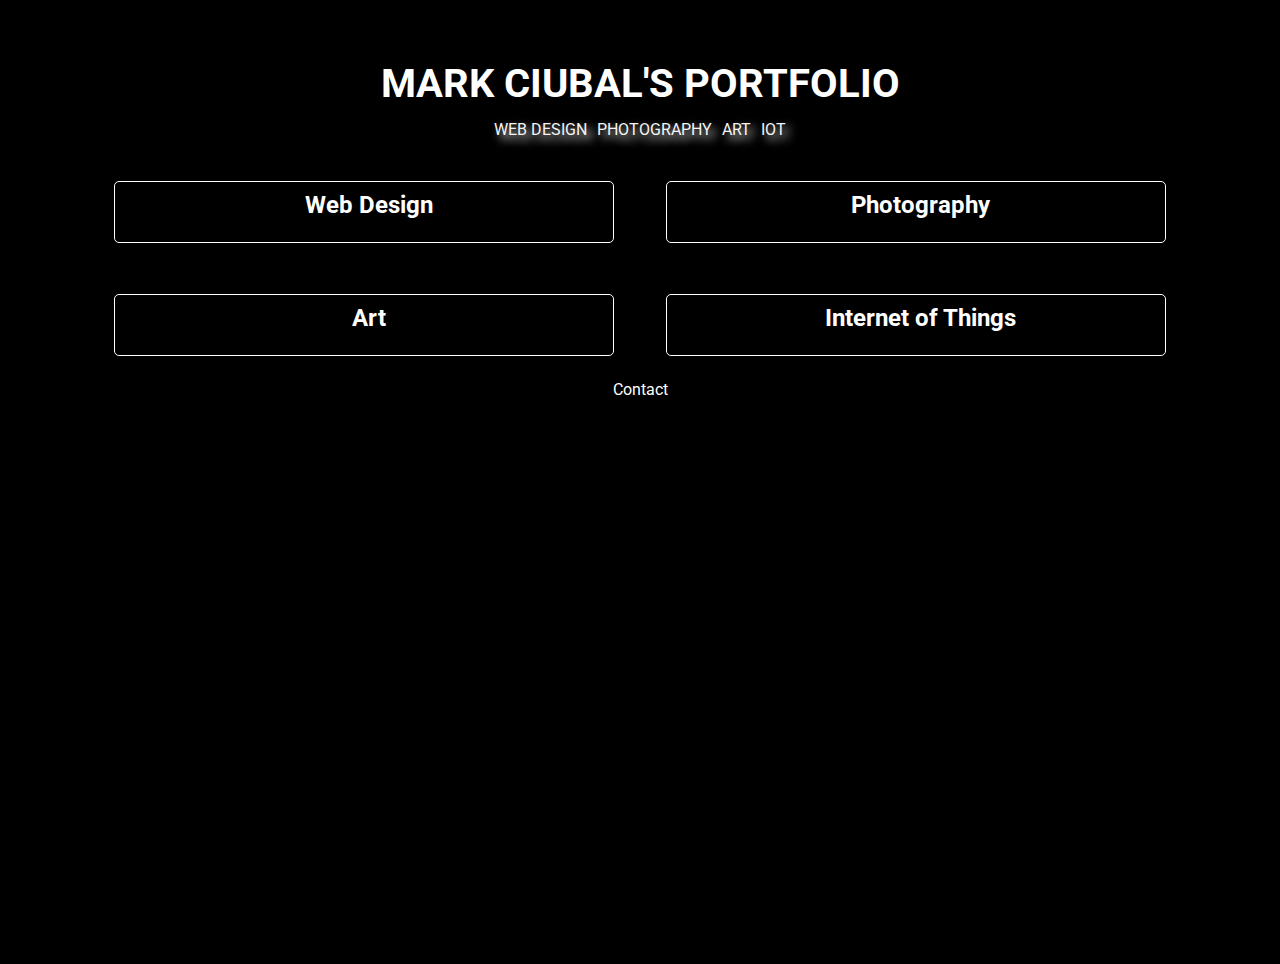
==== index.html @ 9ee51e19 "Wireframe done, will add more features later." ====
<!DOCTYPE html>
<html lang="en">

<head>
    <meta charset="UTF-8">
    <meta http-equiv="X-UA-Compatible" content="IE=edge">
    <meta name="viewport" content="width=device-width, initial-scale=1.0">
    <title>Mark Ciubal's Portfolio</title>
    <link rel="stylesheet" href="assets/reset.css">
    <link rel="stylesheet" href="assets/style.css">
</head>

<body>
    <header>
        <h1>Mark Ciubal's Portfolio</h1>
        <ul>
            <li><a href="#web-design">Web Design</a></li>
            <li><a href="#web-design">Photography</a></li>
            <li><a href="#web-design">Art</a></li>
            <li><a href="#web-design">IoT</a></li>
        </ul>
    </header>
    <main>
        <card id="web-design">
            <h2>Web Design</h2>
            <img id="web-design-image" />

        </card>
        <card id="photography">
            <h2>Photography</h2>
            <img id=photography-image" />
        </card>
        <card id="art">
            <h2>Art</h2>
            <img id=art-image" />
        </card>
        <card id="iot">
            <h2>Internet of Things</h2>
            <img id="iot-image" />
        </card>
    </main>
    <footer>
        <section>
            Contact
        </section>
    </footer>
</body>

</html>
---- assets/style.css ----
@import url('https://fonts.googleapis.com/css2?family=Roboto:wght@100&display=swap');

html {
    background: black;
    color: white;
}

* {
    font-family: 'Roboto', sans-serif;
}

header h1 {
    margin-top: 5%;
    font-size: 2.5em;
    text-align: center;
    text-transform: uppercase;
}

h2 {
    font-size: 1.5em;
}

ul {
    margin: 1%;
    display: flex;
    justify-content: center;
}

li {
    margin: 5px;
    text-transform: uppercase;
}

li a {
    color: #f5f5f5;
    text-shadow: 5px 5px 10px #f5f5f5;
    text-decoration: none;
}

main {
    display: flex;
    flex-wrap: wrap;
    justify-content: center;
}

card {
    margin: 2%;
    border: 1px solid white;
    border-radius: 5px;
    min-width: 500px;
}

card h2 {
    margin: 2%;
    text-align: center;
    position: relative;
    top: 1%;
    left: 1%;
}

footer {
    text-align: center;
}

@media screen and (max-width: 992px) {
    card {
        width: 40%;
    }
}

@media screen and (max-width: 768px) {
    card {
        width: 90%;
    }
}
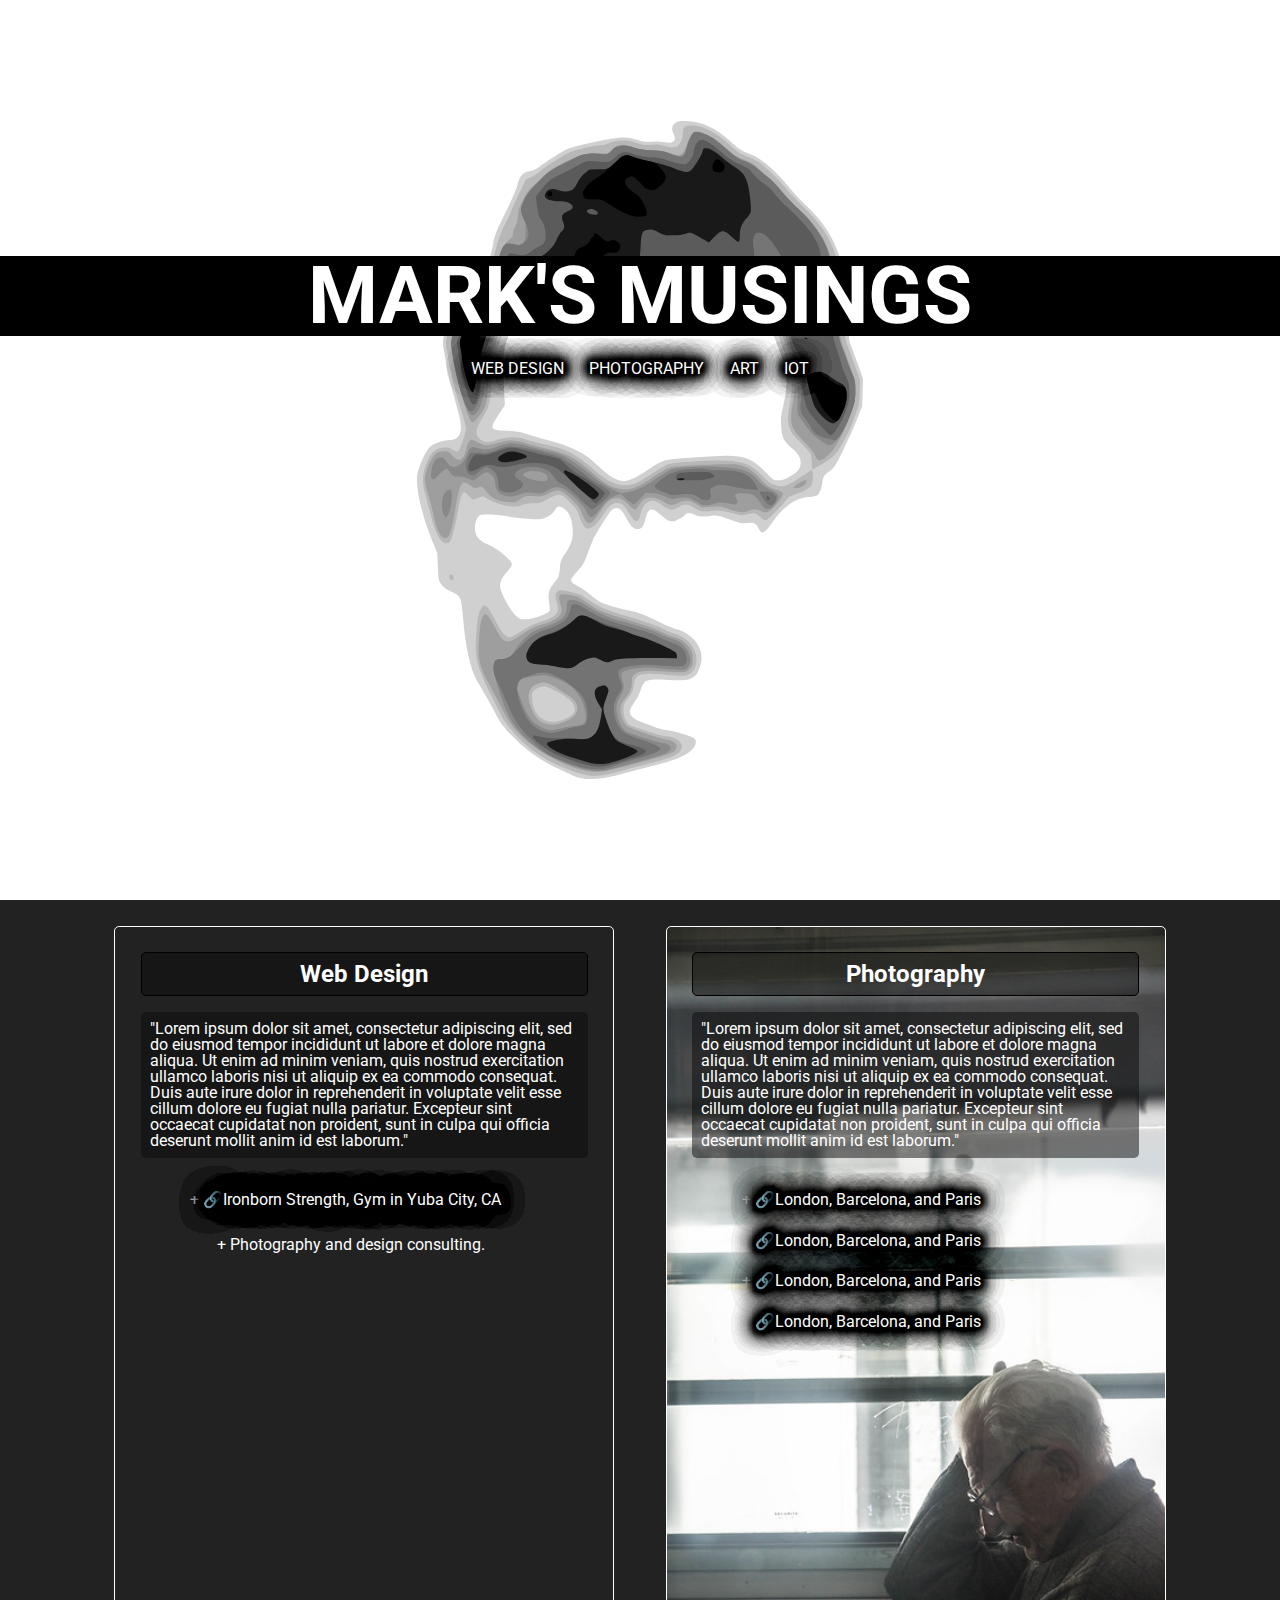
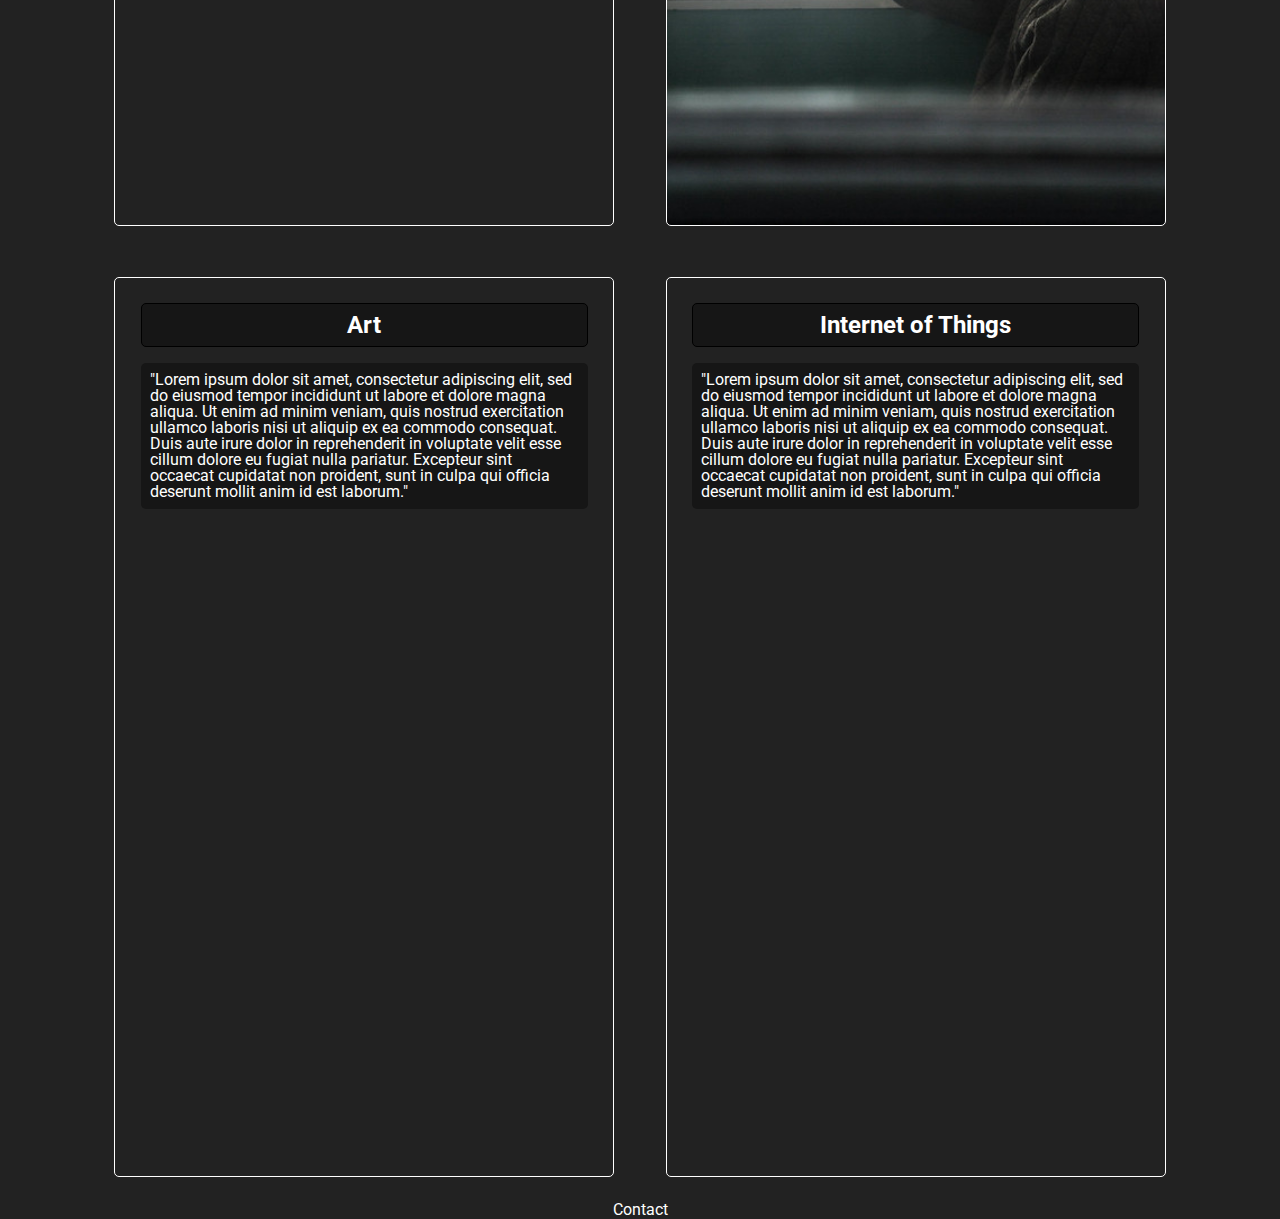
==== commit 26a41e03: "Added content and started working on backgrounds of each card." ====
--- a/index.html
+++ b/index.html
@@ -11,32 +11,90 @@
 </head>
 
 <body>
-    <header>
-        <h1>Mark Ciubal's Portfolio</h1>
-        <ul>
-            <li><a href="#web-design">Web Design</a></li>
-            <li><a href="#web-design">Photography</a></li>
-            <li><a href="#web-design">Art</a></li>
-            <li><a href="#web-design">IoT</a></li>
-        </ul>
-    </header>
     <main>
+        <section class="hero">
+            <header>
+                <h1>Mark's Musings</h1>
+                <ul>
+                    <li><a href="#web-design">Web Design</a></li>
+                    <li><a href="#photography">Photography</a></li>
+                    <li><a href="#art">Art</a></li>
+                    <li><a href="#iot">IoT</a></li>
+                </ul>
+            </header>
+        </section>
         <card id="web-design">
             <h2>Web Design</h2>
             <img id="web-design-image" />
-
+            <p>"Lorem ipsum dolor sit amet, consectetur adipiscing elit, sed do eiusmod tempor incididunt ut labore
+                et
+                dolore magna aliqua. Ut enim ad minim veniam, quis nostrud exercitation ullamco laboris nisi ut
+                aliquip
+                ex ea commodo consequat. Duis aute irure dolor in reprehenderit in voluptate velit esse cillum
+                dolore eu
+                fugiat nulla pariatur. Excepteur sint occaecat cupidatat non proident, sunt in culpa qui officia
+                deserunt mollit anim id est laborum."</p>
+            <ul>
+                <li><a href="http://www.ironbornstrength.com/" target="_blank">Ironborn Strength, Gym in Yuba City,
+                        CA</a>
+                    <ul>
+                        <li>
+                            Photography and design consulting.
+                        </li>
+                    </ul>
+                </li>
+            </ul>
         </card>
         <card id="photography">
             <h2>Photography</h2>
-            <img id=photography-image" />
+            <img id="photography-image" />
+            <p>"Lorem ipsum dolor sit amet, consectetur adipiscing elit, sed do eiusmod tempor incididunt ut labore
+                et
+                dolore magna aliqua. Ut enim ad minim veniam, quis nostrud exercitation ullamco laboris nisi ut
+                aliquip
+                ex ea commodo consequat. Duis aute irure dolor in reprehenderit in voluptate velit esse cillum
+                dolore eu
+                fugiat nulla pariatur. Excepteur sint occaecat cupidatat non proident, sunt in culpa qui officia
+                deserunt mollit anim id est laborum."</p>
+            <ul>
+                <li><a href="https://www.flickr.com/photos/136210743@N02/" target="_blank">London, Barcelona, and
+                        Paris</a>
+                </li>
+                <li><a href="https://www.flickr.com/photos/136210743@N02/" target="_blank">London, Barcelona, and
+                        Paris</a>
+                </li>
+                <li><a href="https://www.flickr.com/photos/136210743@N02/" target="_blank">London, Barcelona, and
+                        Paris</a>
+                </li>
+                <li><a href="https://www.flickr.com/photos/136210743@N02/" target="_blank">London, Barcelona, and
+                        Paris</a>
+                </li>
+            </ul>
         </card>
         <card id="art">
             <h2>Art</h2>
-            <img id=art-image" />
+            <img id="art-image" />
+            <p>"Lorem ipsum dolor sit amet, consectetur adipiscing elit, sed do eiusmod tempor incididunt ut labore
+                et
+                dolore magna aliqua. Ut enim ad minim veniam, quis nostrud exercitation ullamco laboris nisi ut
+                aliquip
+                ex ea commodo consequat. Duis aute irure dolor in reprehenderit in voluptate velit esse cillum
+                dolore eu
+                fugiat nulla pariatur. Excepteur sint occaecat cupidatat non proident, sunt in culpa qui officia
+                deserunt mollit anim id est laborum."</p>
+
         </card>
         <card id="iot">
             <h2>Internet of Things</h2>
             <img id="iot-image" />
+            <p>"Lorem ipsum dolor sit amet, consectetur adipiscing elit, sed do eiusmod tempor incididunt ut labore
+                et
+                dolore magna aliqua. Ut enim ad minim veniam, quis nostrud exercitation ullamco laboris nisi ut
+                aliquip
+                ex ea commodo consequat. Duis aute irure dolor in reprehenderit in voluptate velit esse cillum
+                dolore eu
+                fugiat nulla pariatur. Excepteur sint occaecat cupidatat non proident, sunt in culpa qui officia
+                deserunt mollit anim id est laborum."</p>
         </card>
     </main>
     <footer>
--- a/assets/style.css
+++ b/assets/style.css
@@ -1,7 +1,11 @@
 @import url('https://fonts.googleapis.com/css2?family=Roboto:wght@100&display=swap');
 
+:root {
+    --default-border-radius: 5px;
+}
+
 html {
-    background: black;
+    background: #222;
     color: white;
 }
 
@@ -10,30 +14,33 @@
 }
 
 header h1 {
-    margin-top: 5%;
-    font-size: 2.5em;
+    margin-top: 20%;
+    font-size: 5em;
     text-align: center;
     text-transform: uppercase;
+    color: white;
+    background-color: black;
 }
 
 h2 {
     font-size: 1.5em;
 }
 
-ul {
+header ul {
     margin: 1%;
     display: flex;
     justify-content: center;
 }
 
-li {
-    margin: 5px;
+header li {
+    margin: 1%;
     text-transform: uppercase;
 }
 
 li a {
-    color: #f5f5f5;
-    text-shadow: 5px 5px 10px #f5f5f5;
+    color: white;
+    text-shadow: 0 0 25px #000, 0 0 25px #000, 0 0 25px #000, 0 0 25px #000, 0 0 25px #000, 0 0 25px #000, 0 0 25px #000, 0 0 25px #000, 0 0 25px #000, 0 0 25px #000, 0 0 25px #000,
+        0 0 10px #000, 0 0 10px #000, 0 0 10px #000, 0 0 10px #000, 0 0 10px #000, 0 0 10px #000, 0 0 10px #000, 0 0 10px #000, 0 0 10px #000, 0 0 10px #000, 0 0 10px #000, 0 0 10px #000;
     text-decoration: none;
 }
 
@@ -43,19 +50,89 @@
     justify-content: center;
 }
 
+.hero {
+    height: 100vh;
+    width: 100%;
+    background-color: white;
+    background-image: url("../assets/images/mark.svg");
+    background-size: auto;
+    background-repeat: no-repeat;
+    background-position: center;
+}
+
+.hero-text {
+    position: relative;
+    top: 50%;
+    left: 50%;
+    font-size: 300%;
+    color: black;
+}
+
 card {
+    height: 100vh;
     margin: 2%;
     border: 1px solid white;
-    border-radius: 5px;
-    min-width: 500px;
+    border-radius: var(--default-border-radius);
+    width: 500px;
+    padding: 2%;
+}
+
+card a::before {
+    content: "🔗";
 }
 
 card h2 {
+    width: 100%;
+    text-align: center;
+
+    border-radius: var(--default-border-radius);
+    border: 1px solid black;
+    padding: 2%;
+    background-color: rgba(10, 10, 10, .5);
+}
+
+card p {
+    background-color: rgba(10, 10, 10, .5);
+    padding: 2%;
+    border-radius: var(--default-border-radius);
+}
+
+card ul {
+    text-indent: 4%;
     margin: 2%;
-    text-align: center;
-    position: relative;
-    top: 1%;
-    left: 1%;
+    padding: 2%;
+}
+
+card ul li {
+    text-indent: 4%;
+    margin: 2%;
+    padding: 2%;
+}
+
+card ul li ul {
+    text-indent: 8%;
+}
+
+card ul li::before {
+    content: "+ ";
+}
+
+card ul li ul li::before {
+    content: "+ ";
+}
+
+card:hover {
+    box-shadow: 0 0 15px #fff;
+
+    /*From: https://developer.mozilla.org/en-US/docs/Web/CSS/gradient/linear-gradient*/
+    background: linear-gradient(217deg, rgba(25, 25, 25, .8), rgba(25, 25, 25, 0) 70.71%), linear-gradient(127deg, rgba(75, 75, 75, .8), rgba(75, 75, 75, 0) 70.71%), linear-gradient(336deg, rgba(100, 100, 100, .8), rgba(100, 100, 100, 0) 70.71%);
+    transition: all 0.25s ease-in-out;
+}
+
+#photography {
+    background-image: url('../assets/images/pain.jpg');
+    background-size: cover;
+    background-repeat: no-repeat;
 }
 
 footer {
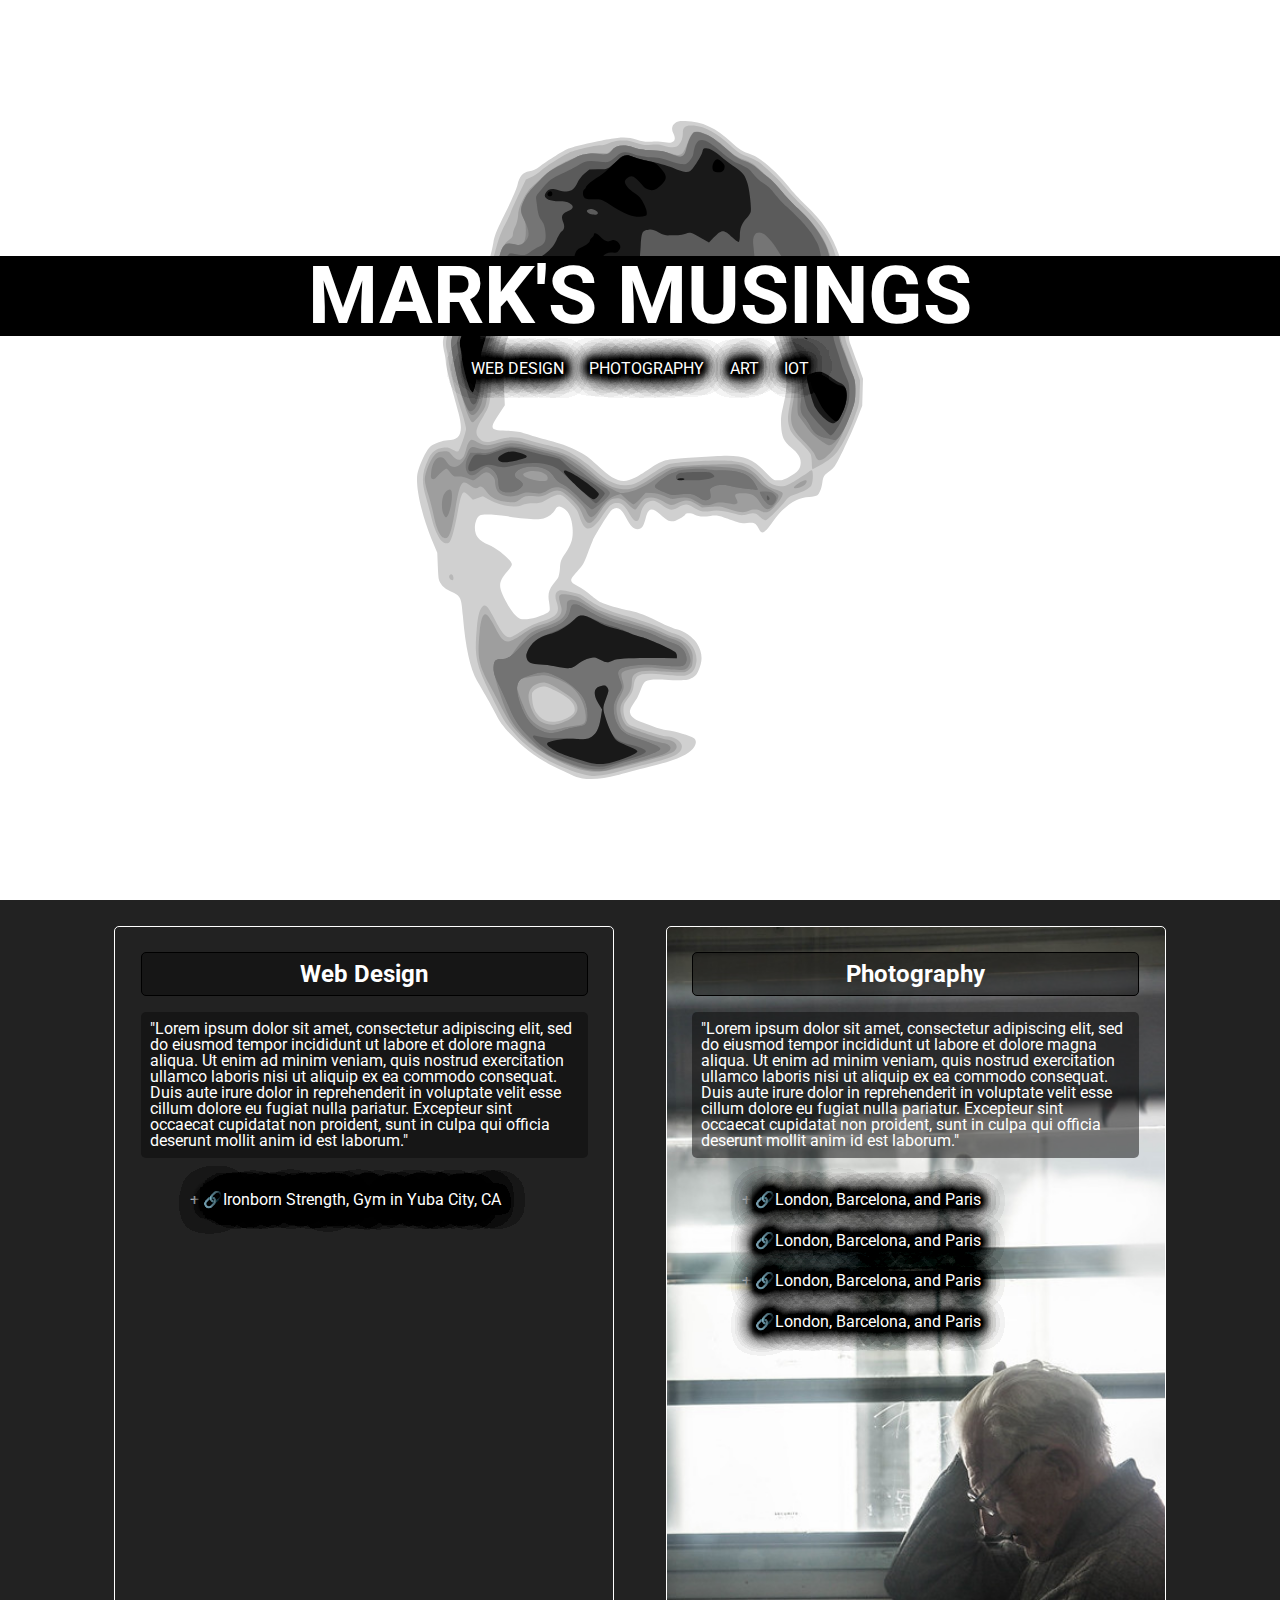
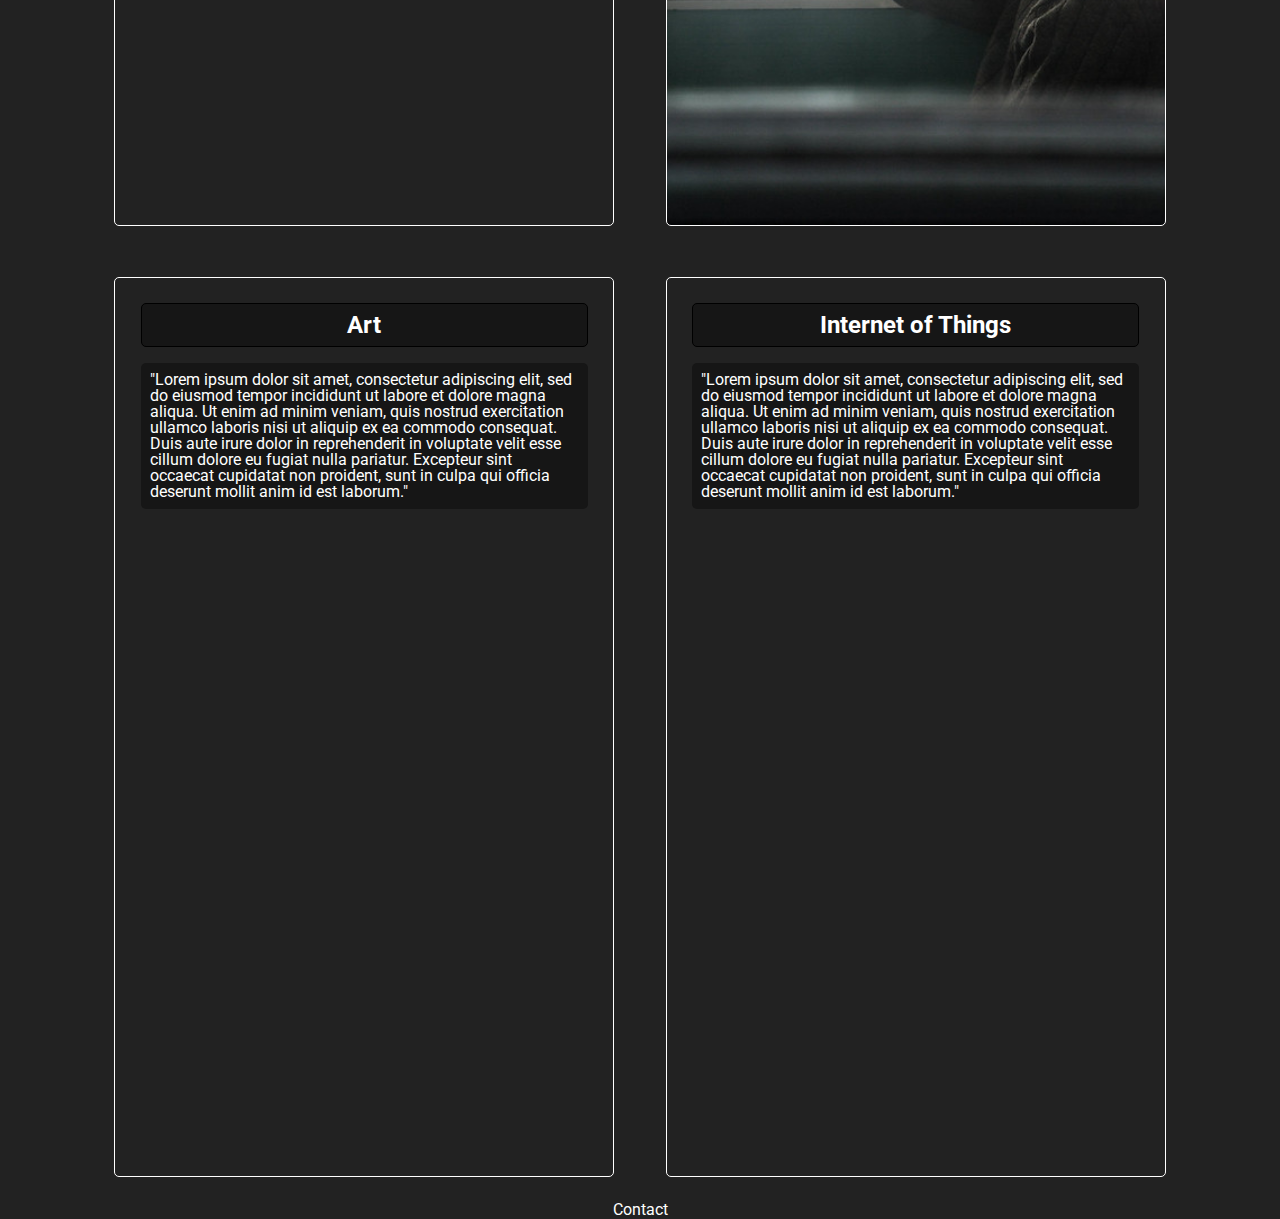
==== commit 524c8459: "Update index.html" ====
--- a/index.html
+++ b/index.html
@@ -36,12 +36,7 @@
                 deserunt mollit anim id est laborum."</p>
             <ul>
                 <li><a href="http://www.ironbornstrength.com/" target="_blank">Ironborn Strength, Gym in Yuba City,
-                        CA</a>
-                    <ul>
-                        <li>
-                            Photography and design consulting.
-                        </li>
-                    </ul>
+                    CA</a>
                 </li>
             </ul>
         </card>
@@ -104,4 +99,4 @@
     </footer>
 </body>
 
-</html>+</html>
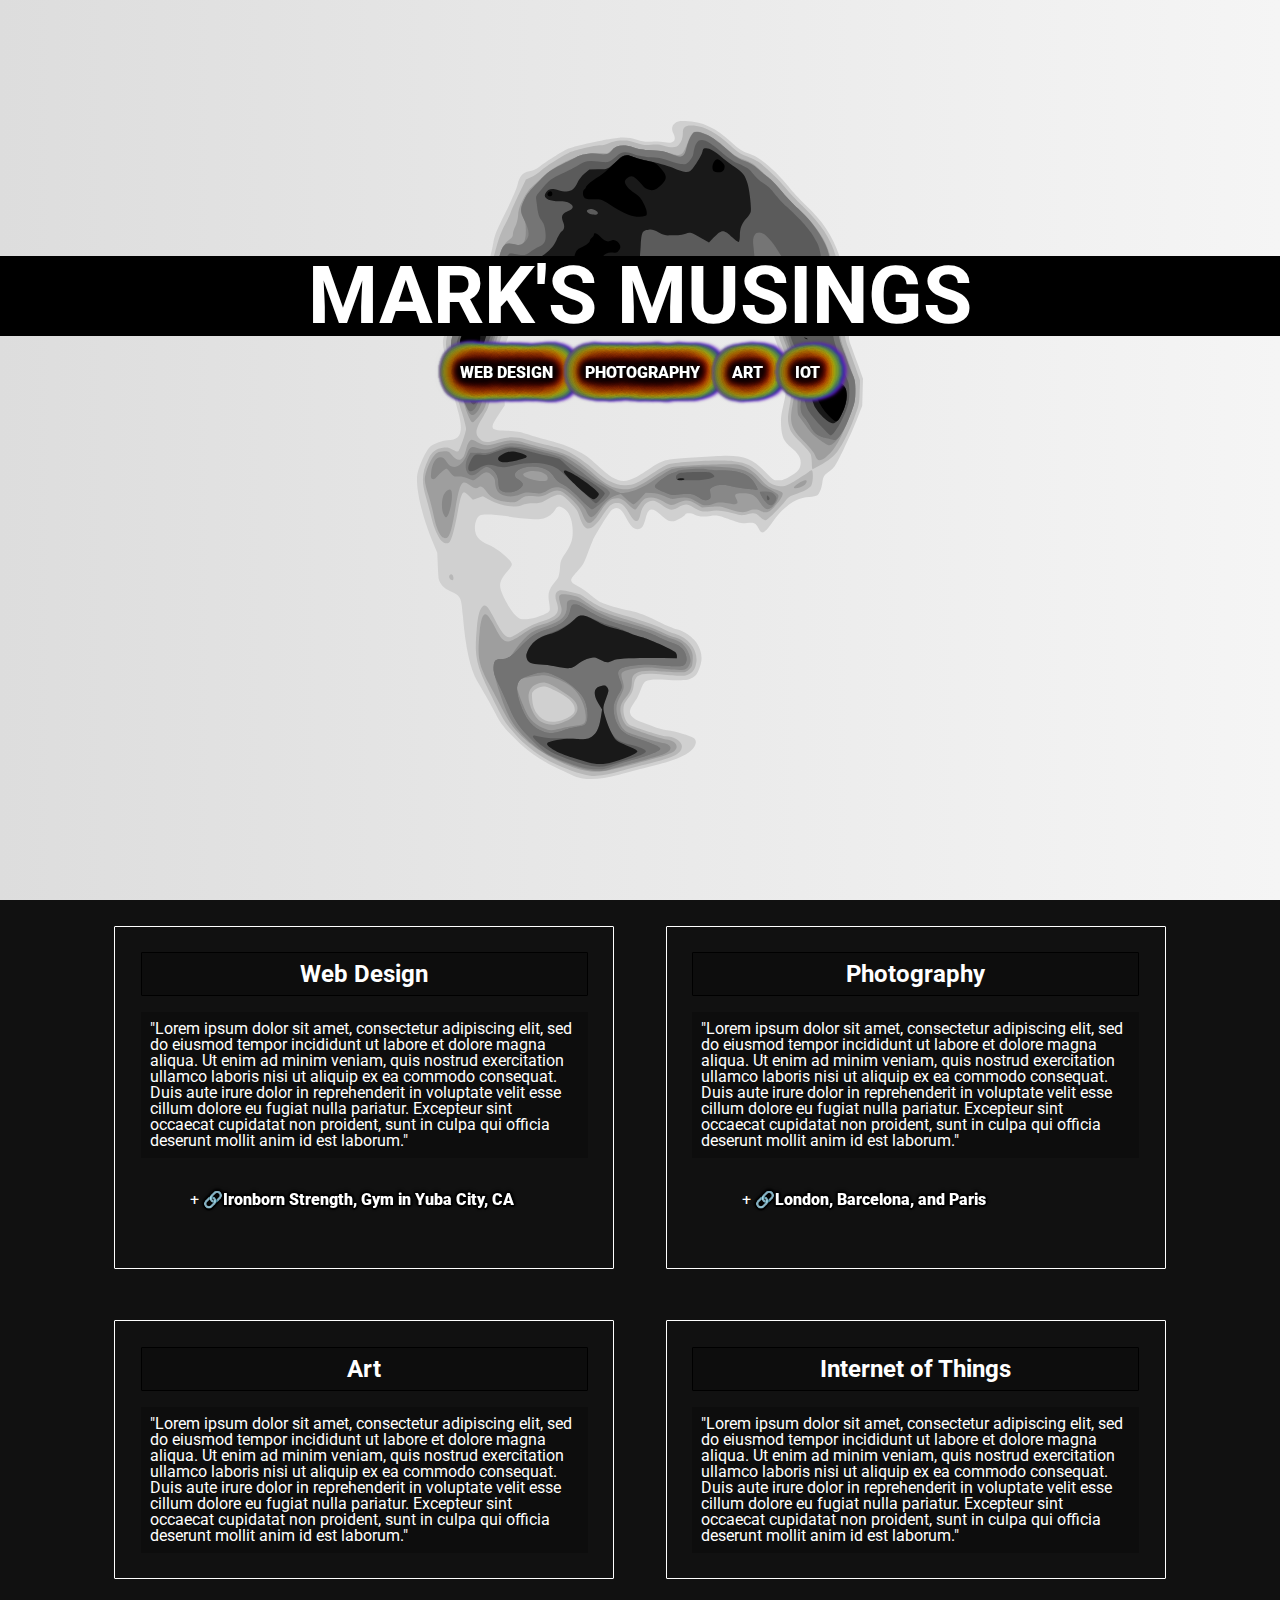
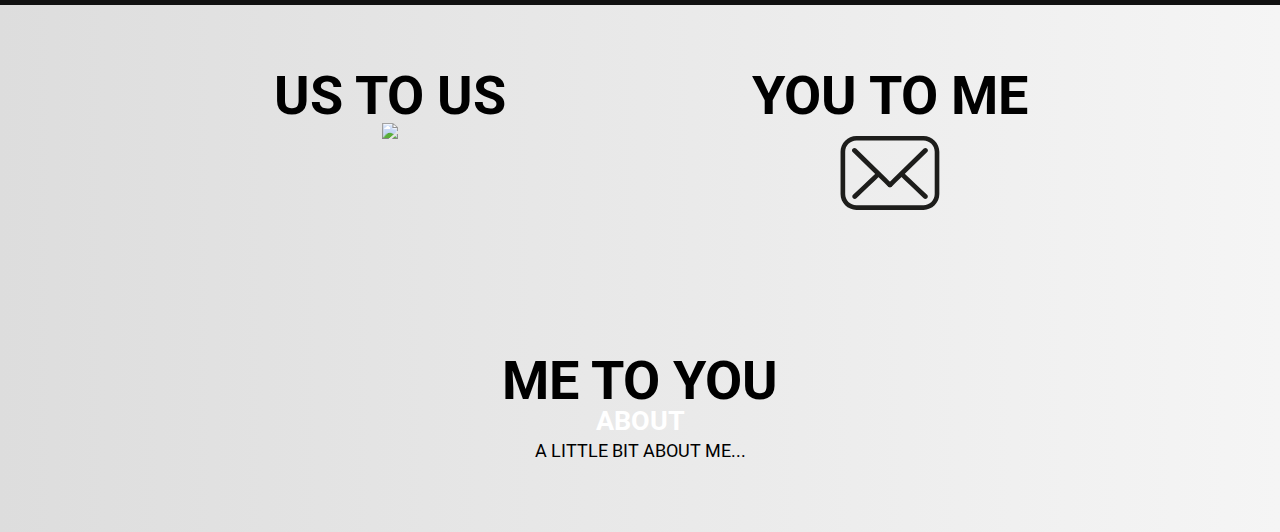
==== commit 517112a5: "Working on footer." ====
--- a/index.html
+++ b/index.html
@@ -36,7 +36,7 @@
                 deserunt mollit anim id est laborum."</p>
             <ul>
                 <li><a href="http://www.ironbornstrength.com/" target="_blank">Ironborn Strength, Gym in Yuba City,
-                    CA</a>
+                        CA</a>
                 </li>
             </ul>
         </card>
@@ -52,15 +52,6 @@
                 fugiat nulla pariatur. Excepteur sint occaecat cupidatat non proident, sunt in culpa qui officia
                 deserunt mollit anim id est laborum."</p>
             <ul>
-                <li><a href="https://www.flickr.com/photos/136210743@N02/" target="_blank">London, Barcelona, and
-                        Paris</a>
-                </li>
-                <li><a href="https://www.flickr.com/photos/136210743@N02/" target="_blank">London, Barcelona, and
-                        Paris</a>
-                </li>
-                <li><a href="https://www.flickr.com/photos/136210743@N02/" target="_blank">London, Barcelona, and
-                        Paris</a>
-                </li>
                 <li><a href="https://www.flickr.com/photos/136210743@N02/" target="_blank">London, Barcelona, and
                         Paris</a>
                 </li>
@@ -94,9 +85,21 @@
     </main>
     <footer>
         <section>
-            Contact
+            <h1>Us to Us</h1>
+            <a href="https://www.instagram.com/mdciuba/"><img class="instagram"
+                    src="https://upload.wikimedia.org/wikipedia/commons/thumb/2/2a/Instagram_logo.svg/1280px-Instagram_logo.svg.png" />
+            </a>
+        </section>
+        <section>
+            <h1>You to Me</h1>
+            <a href="mailto:i@markciubal.com"><img src="assets/images/mail.svg" /></a>
+        </section>
+        <section>
+            <h1>Me to You</h1>
+            <h2>About</h2>
+            <p>A little bit about me...</p>
         </section>
     </footer>
 </body>
 
-</html>
+</html>--- a/assets/style.css
+++ b/assets/style.css
@@ -1,11 +1,11 @@
 @import url('https://fonts.googleapis.com/css2?family=Roboto:wght@100&display=swap');
 
 :root {
-    --default-border-radius: 5px;
+    --default-border-radius: 1px 1px 1px 1px;
 }
 
 html {
-    background: #222;
+    background: #111;
     color: white;
 }
 
@@ -26,6 +26,10 @@
     font-size: 1.5em;
 }
 
+a {
+    text-decoration: none;
+}
+
 header ul {
     margin: 1%;
     display: flex;
@@ -33,15 +37,18 @@
 }
 
 header li {
-    margin: 1%;
+    margin: 1em 1em;
     text-transform: uppercase;
 }
 
-li a {
+.hero header ul li a {
+    font-weight: 900;
     color: white;
     text-shadow: 0 0 25px #000, 0 0 25px #000, 0 0 25px #000, 0 0 25px #000, 0 0 25px #000, 0 0 25px #000, 0 0 25px #000, 0 0 25px #000, 0 0 25px #000, 0 0 25px #000, 0 0 25px #000,
         0 0 10px #000, 0 0 10px #000, 0 0 10px #000, 0 0 10px #000, 0 0 10px #000, 0 0 10px #000, 0 0 10px #000, 0 0 10px #000, 0 0 10px #000, 0 0 10px #000, 0 0 10px #000, 0 0 10px #000;
     text-decoration: none;
+    filter: drop-shadow(1px 0 1px #FF0000) drop-shadow(1px 0 1px #FF7F00) drop-shadow(1px 0 1px #FFFF00) drop-shadow(1px 0 1px #00FF00) drop-shadow(1px 0 1px #0000FF) drop-shadow(1px 0 1px #2E2B5F) drop-shadow(1px 0 0 #8B00FF);
+
 }
 
 main {
@@ -53,8 +60,8 @@
 .hero {
     height: 100vh;
     width: 100%;
-    background-color: white;
-    background-image: url("../assets/images/mark.svg");
+    background-color: #f5f5f5;
+    background-image: url("../assets/images/mark.svg"), linear-gradient(to right, #ddd, #f5f5f5);
     background-size: auto;
     background-repeat: no-repeat;
     background-position: center;
@@ -69,7 +76,6 @@
 }
 
 card {
-    height: 100vh;
     margin: 2%;
     border: 1px solid white;
     border-radius: var(--default-border-radius);
@@ -122,31 +128,75 @@
 }
 
 card:hover {
-    box-shadow: 0 0 15px #fff;
-
-    /*From: https://developer.mozilla.org/en-US/docs/Web/CSS/gradient/linear-gradient*/
-    background: linear-gradient(217deg, rgba(25, 25, 25, .8), rgba(25, 25, 25, 0) 70.71%), linear-gradient(127deg, rgba(75, 75, 75, .8), rgba(75, 75, 75, 0) 70.71%), linear-gradient(336deg, rgba(100, 100, 100, .8), rgba(100, 100, 100, 0) 70.71%);
-    transition: all 0.25s ease-in-out;
-}
-
-#photography {
-    background-image: url('../assets/images/pain.jpg');
-    background-size: cover;
-    background-repeat: no-repeat;
+    /* From : https://stackoverflow.com/questions/69527946/how-can-i-make-filter-drop-shadow-a-rainbow-gradient */
+    align-items: center;
+    justify-content: center;
+    filter: drop-shadow(1px 0 1px #FF0000) drop-shadow(1px 0 1px #FF7F00) drop-shadow(1px 0 1px #FFFF00) drop-shadow(1px 0 1px #00FF00) drop-shadow(1px 0 1px #0000FF) drop-shadow(1px 0 1px #2E2B5F) drop-shadow(1px 0 0 #8B00FF);
+}
+
+card a {
+    filter: drop-shadow(1px 1px #000) drop-shadow(-1px 1px #000) drop-shadow(1px -1px 1px #000) drop-shadow(-1px -1px 1px #000);
+    color: white;
+    font-weight: 900;
+}
+
+card a:hover {
+    filter: drop-shadow(2px 2px 1px #000) drop-shadow(-1px 1px #000) drop-shadow(1px -1px 1px #000) drop-shadow(-1px -1px 1px #000);
+    color: white;
+    font-weight: 900;
 }
 
 footer {
     text-align: center;
+    flex-wrap: wrap;
+    justify-content: center;
+    background-image: linear-gradient(to right, #ddd, #f5f5f5);
+    display: flex;
+    font-size: 5em;
+    text-align: center;
+    text-transform: uppercase;
+    color: white;
+    padding;
+
+}
+
+
+footer section {
+    width: 500px;
+    font-size: large;
+    padding: 5%;
+}
+
+footer h1 {
+    color: black;
+    font-size: 3em;
+}
+
+footer p {
+    margin: 2%;
+    color: black;
+}
+
+img {
+    width: 100px;
 }
 
 @media screen and (max-width: 992px) {
     card {
         width: 40%;
     }
+
+    footer section {
+        width: 40%;
+    }
 }
 
 @media screen and (max-width: 768px) {
     card {
         width: 90%;
     }
+
+    footer section {
+        width: 90%;
+    }
 }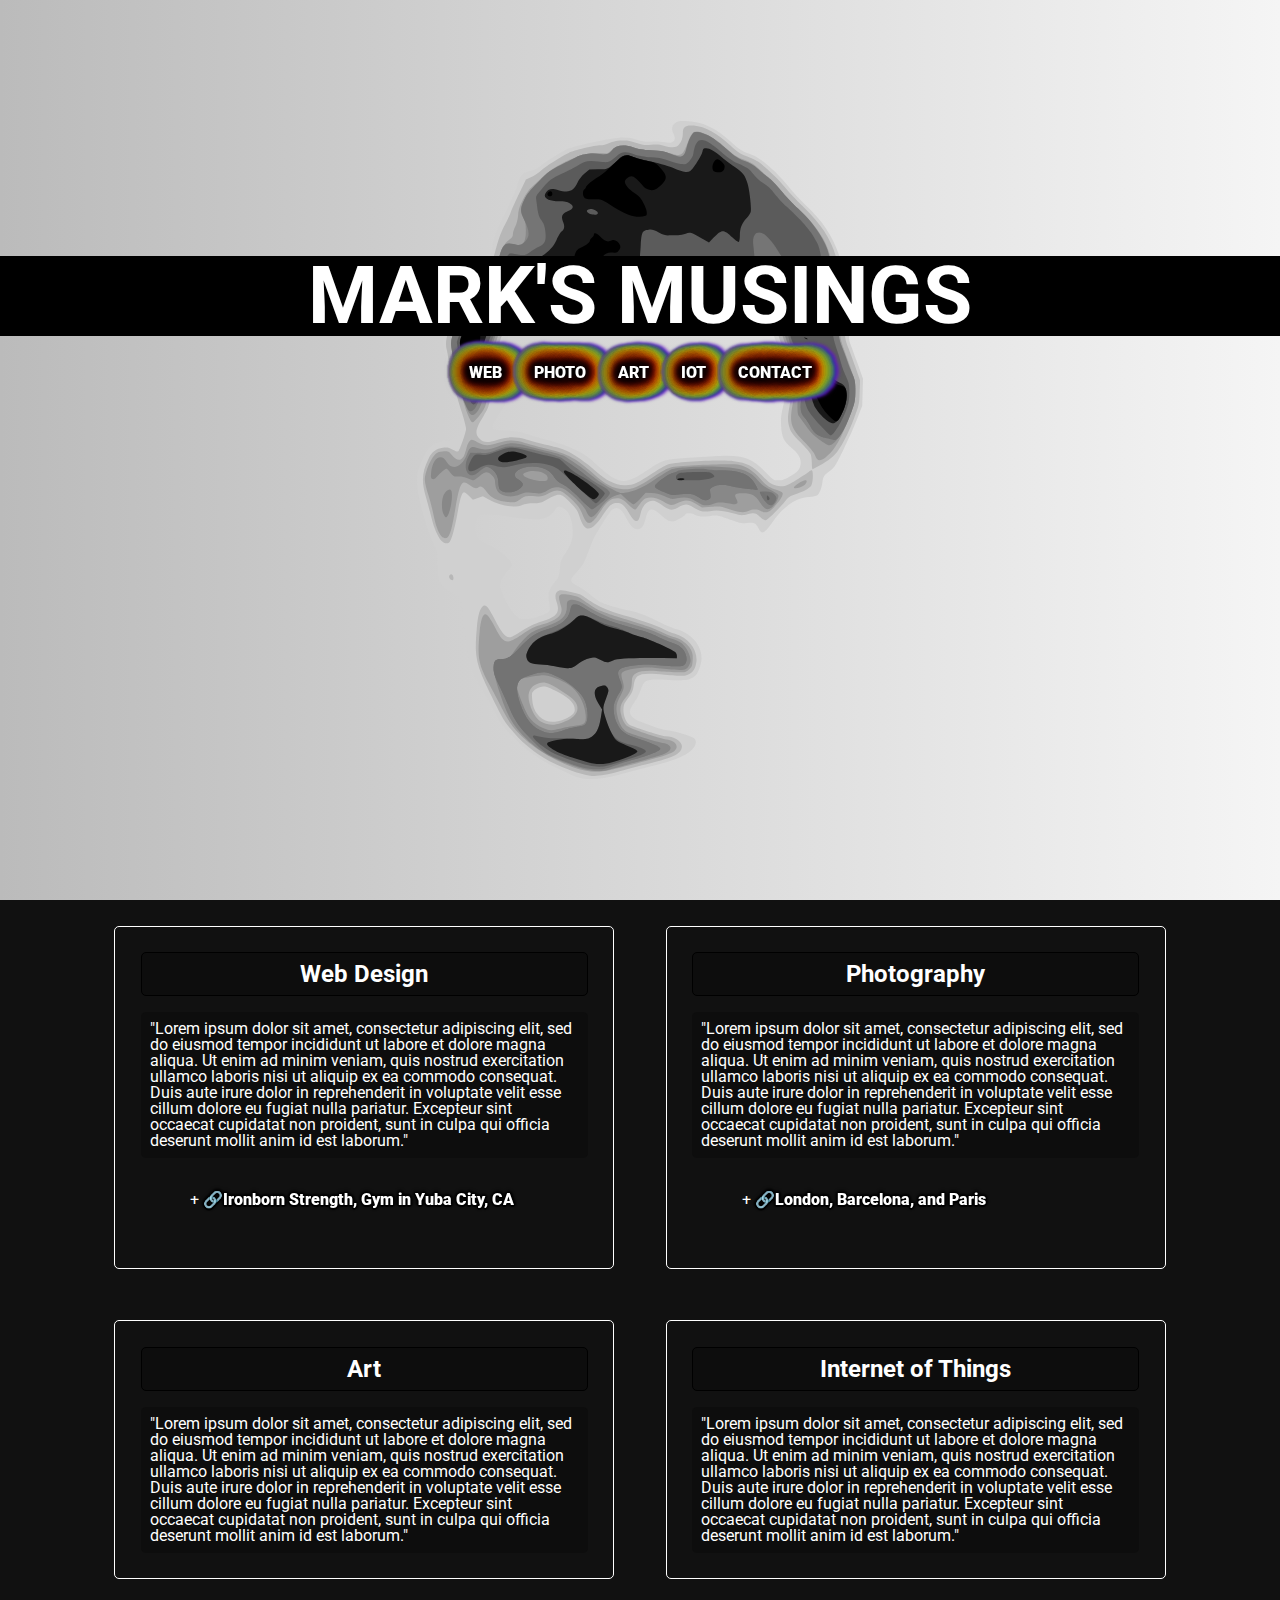
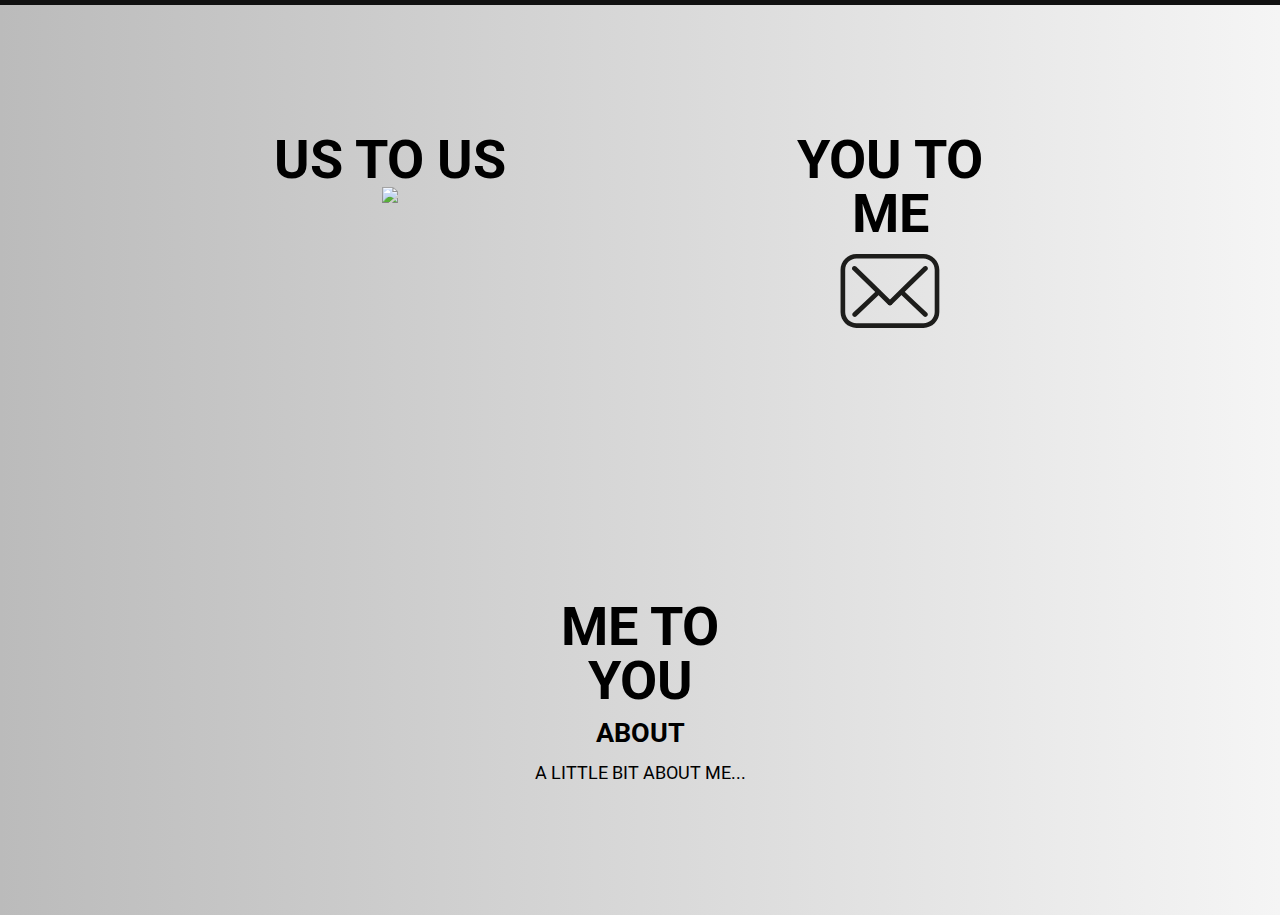
==== commit 2e20a75b: "Working on footer more." ====
--- a/index.html
+++ b/index.html
@@ -16,10 +16,11 @@
             <header>
                 <h1>Mark's Musings</h1>
                 <ul>
-                    <li><a href="#web-design">Web Design</a></li>
-                    <li><a href="#photography">Photography</a></li>
+                    <li><a href="#web-design">Web</a></li>
+                    <li><a href="#photography">Photo</a></li>
                     <li><a href="#art">Art</a></li>
                     <li><a href="#iot">IoT</a></li>
+                    <li><a href="#footer">Contact</a></li>
                 </ul>
             </header>
         </section>
@@ -83,10 +84,10 @@
                 deserunt mollit anim id est laborum."</p>
         </card>
     </main>
-    <footer>
+    <footer id="footer">
         <section>
             <h1>Us to Us</h1>
-            <a href="https://www.instagram.com/mdciuba/"><img class="instagram"
+            <a href=" https://www.instagram.com/mdciuba/"><img class="instagram"
                     src="https://upload.wikimedia.org/wikipedia/commons/thumb/2/2a/Instagram_logo.svg/1280px-Instagram_logo.svg.png" />
             </a>
         </section>
--- a/assets/style.css
+++ b/assets/style.css
@@ -1,7 +1,7 @@
 @import url('https://fonts.googleapis.com/css2?family=Roboto:wght@100&display=swap');
 
 :root {
-    --default-border-radius: 1px 1px 1px 1px;
+    --default-border-radius: 5px;
 }
 
 html {
@@ -61,7 +61,7 @@
     height: 100vh;
     width: 100%;
     background-color: #f5f5f5;
-    background-image: url("../assets/images/mark.svg"), linear-gradient(to right, #ddd, #f5f5f5);
+    background-image: url("../assets/images/mark.svg"), linear-gradient(to right, #bbb, #f5f5f5);
     background-size: auto;
     background-repeat: no-repeat;
     background-position: center;
@@ -150,26 +150,29 @@
     text-align: center;
     flex-wrap: wrap;
     justify-content: center;
-    background-image: linear-gradient(to right, #ddd, #f5f5f5);
+    background-image: linear-gradient(to right, #bbb, #f5f5f5);
     display: flex;
     font-size: 5em;
     text-align: center;
     text-transform: uppercase;
     color: white;
     padding;
-
+    color: black;
 }
 
 
 footer section {
     width: 500px;
     font-size: large;
+    padding: 10%;
+}
+
+footer h1 {
+    font-size: 3em;
+}
+
+footer h2 {
     padding: 5%;
-}
-
-footer h1 {
-    color: black;
-    font-size: 3em;
 }
 
 footer p {
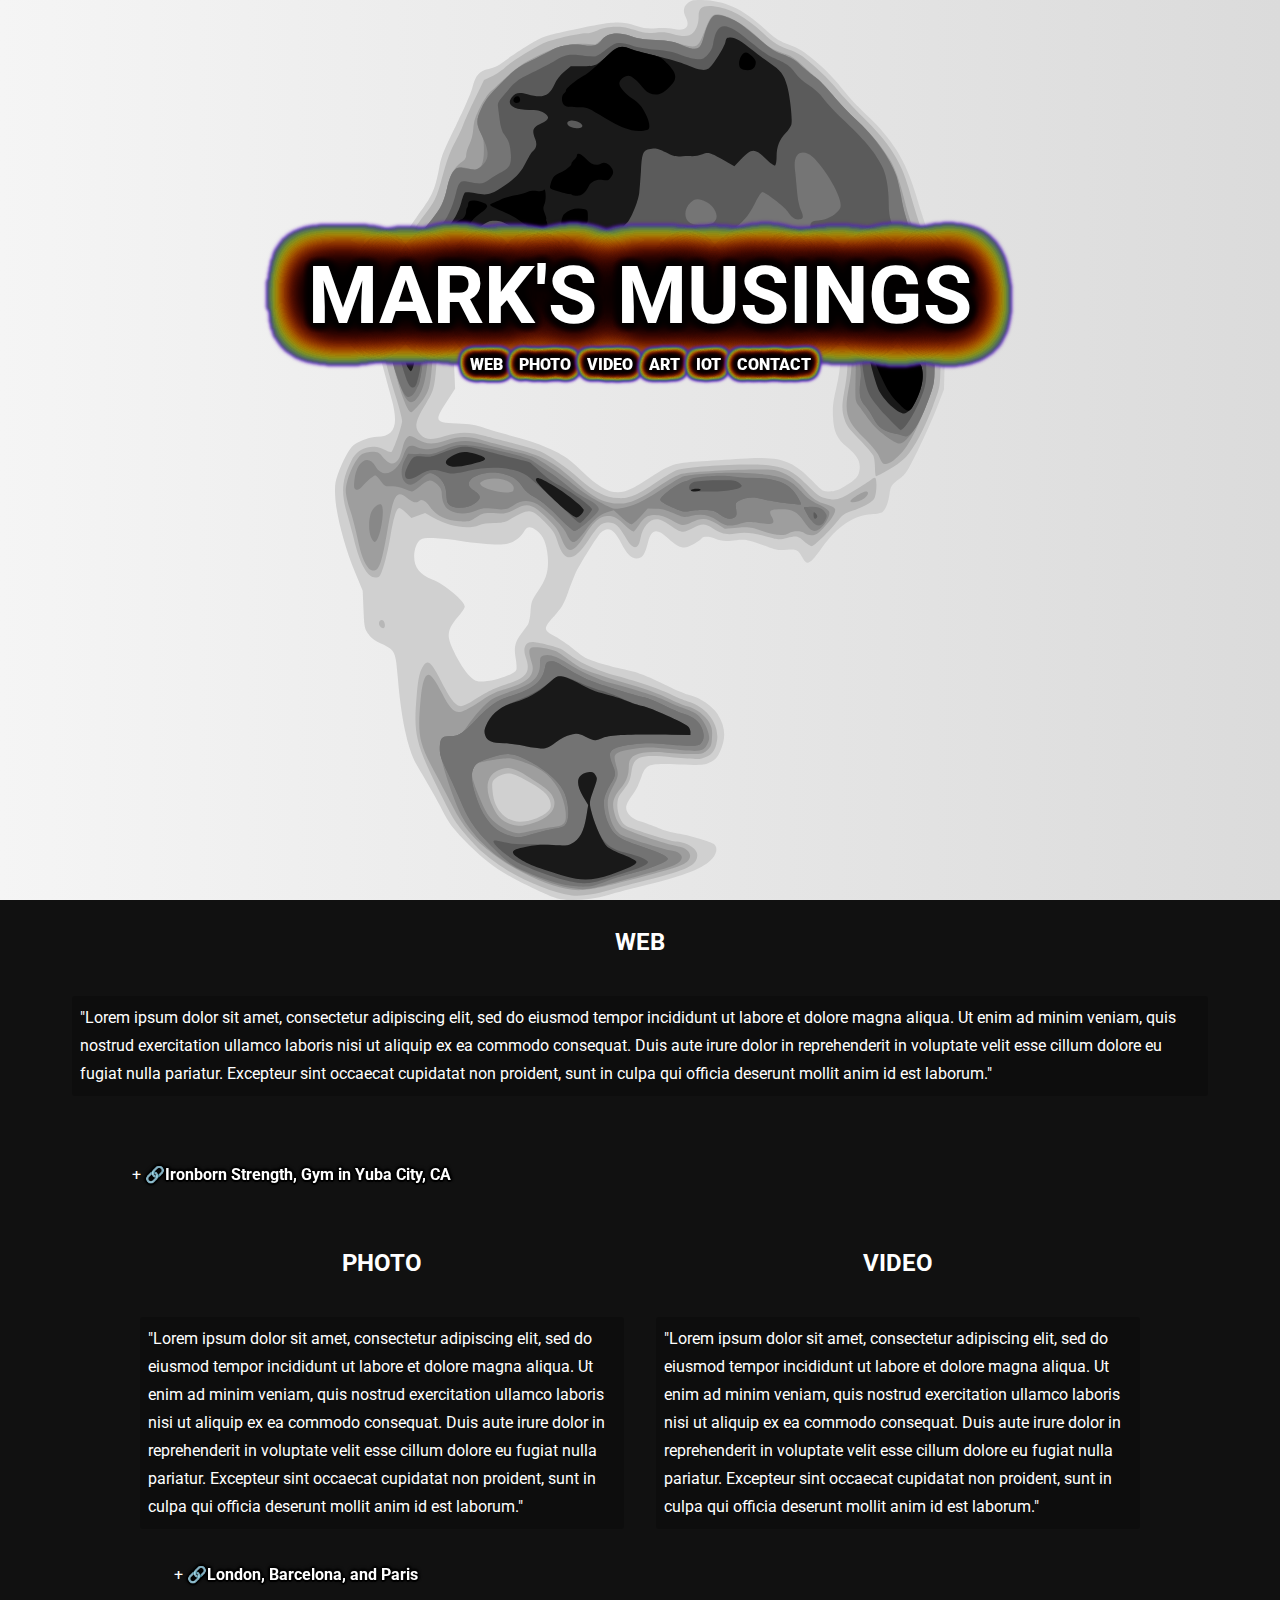
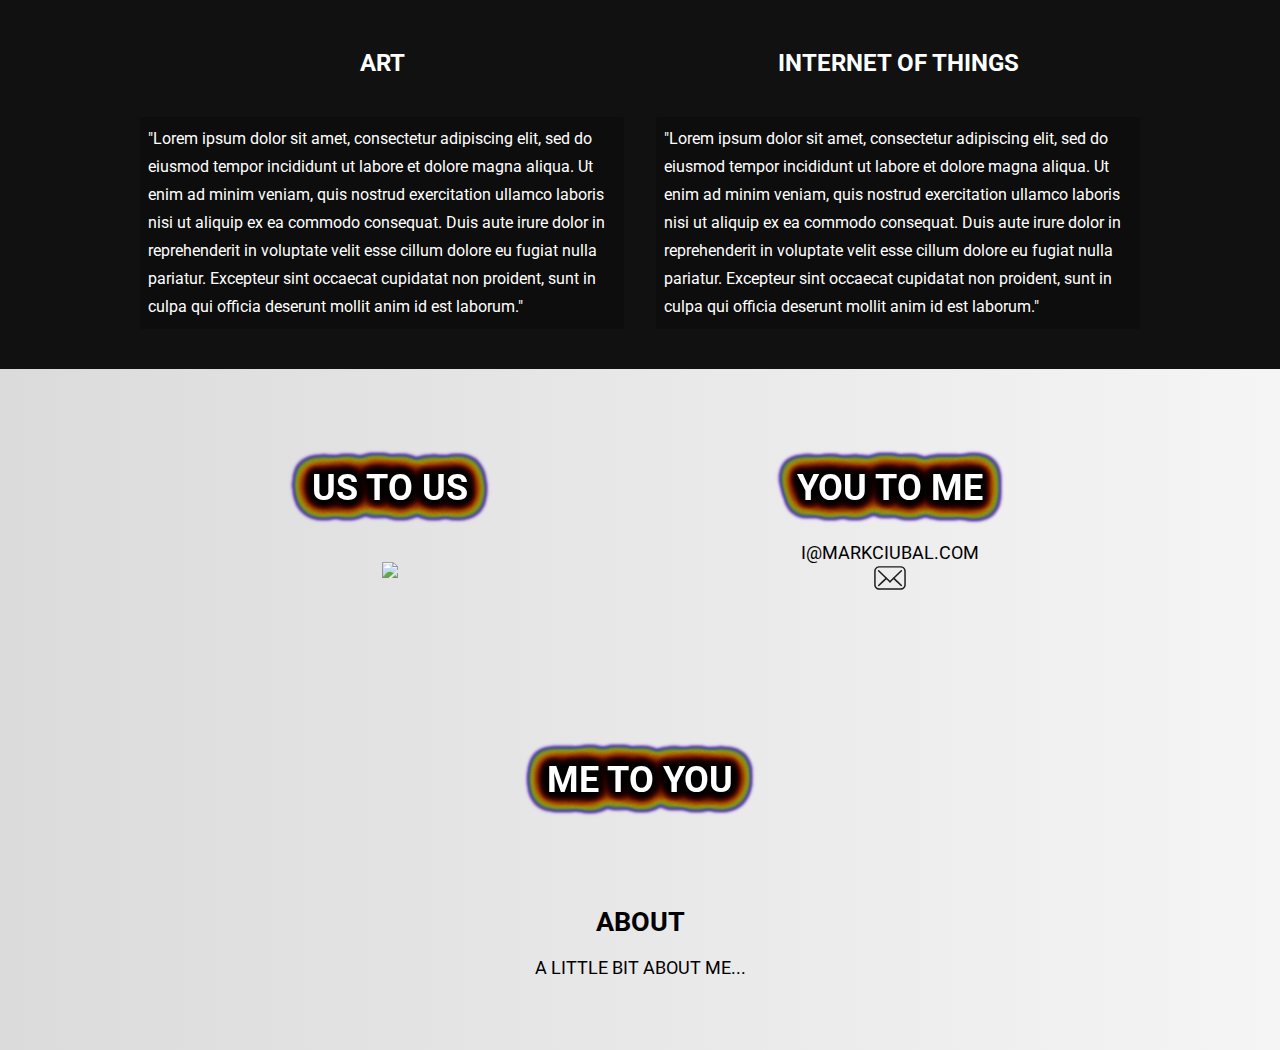
==== commit ec8840bd: "Added LinkedIn link, cleaned up effects." ====
--- a/index.html
+++ b/index.html
@@ -16,16 +16,17 @@
             <header>
                 <h1>Mark's Musings</h1>
                 <ul>
-                    <li><a href="#web-design">Web</a></li>
-                    <li><a href="#photography">Photo</a></li>
+                    <li><a href="#web">Web</a></li>
+                    <li><a href="#photo">Photo</a></li>
+                    <li><a href="#video">Video</a></li>
                     <li><a href="#art">Art</a></li>
                     <li><a href="#iot">IoT</a></li>
                     <li><a href="#footer">Contact</a></li>
                 </ul>
             </header>
         </section>
-        <card id="web-design">
-            <h2>Web Design</h2>
+        <card id="web" class="highlight-card">
+            <h2>Web</h2>
             <img id="web-design-image" />
             <p>"Lorem ipsum dolor sit amet, consectetur adipiscing elit, sed do eiusmod tempor incididunt ut labore
                 et
@@ -41,8 +42,8 @@
                 </li>
             </ul>
         </card>
-        <card id="photography">
-            <h2>Photography</h2>
+        <card id="photo">
+            <h2>Photo</h2>
             <img id="photography-image" />
             <p>"Lorem ipsum dolor sit amet, consectetur adipiscing elit, sed do eiusmod tempor incididunt ut labore
                 et
@@ -57,6 +58,19 @@
                         Paris</a>
                 </li>
             </ul>
+        </card>
+        <card id="video">
+            <h2>Video</h2>
+            <img id="art-image" />
+            <p>"Lorem ipsum dolor sit amet, consectetur adipiscing elit, sed do eiusmod tempor incididunt ut labore
+                et
+                dolore magna aliqua. Ut enim ad minim veniam, quis nostrud exercitation ullamco laboris nisi ut
+                aliquip
+                ex ea commodo consequat. Duis aute irure dolor in reprehenderit in voluptate velit esse cillum
+                dolore eu
+                fugiat nulla pariatur. Excepteur sint occaecat cupidatat non proident, sunt in culpa qui officia
+                deserunt mollit anim id est laborum."</p>
+
         </card>
         <card id="art">
             <h2>Art</h2>
@@ -87,13 +101,18 @@
     <footer id="footer">
         <section>
             <h1>Us to Us</h1>
-            <a href=" https://www.instagram.com/mdciuba/"><img class="instagram"
-                    src="https://upload.wikimedia.org/wikipedia/commons/thumb/2/2a/Instagram_logo.svg/1280px-Instagram_logo.svg.png" />
+            <a href="https://www.instagram.com/mdciuba/" target="_blank" class="instagram"
+                src="https://upload.wikimedia.org/wikipedia/commons/thumb/2/2a/Instagram_logo.svg/1280px-Instagram_logo.svg.png" />
+            </a>
+            <br />
+            <a href="https://www.linkedin.com/in/mark-ciubal/" target="_blank"><img class="instagram"
+                    src="https://upload.wikimedia.org/wikipedia/commons/0/01/LinkedIn_Logo.svg" />
             </a>
         </section>
         <section>
             <h1>You to Me</h1>
-            <a href="mailto:i@markciubal.com"><img src="assets/images/mail.svg" /></a>
+            <a href="mailto:i@markciubal.com" target="_blank">i@markciubal.com<br />
+                <img id="email" src="assets/images/mail.svg" /></a>
         </section>
         <section>
             <h1>Me to You</h1>
--- a/assets/style.css
+++ b/assets/style.css
@@ -1,16 +1,21 @@
-@import url('https://fonts.googleapis.com/css2?family=Roboto:wght@100&display=swap');
+@import url('https://fonts.googleapis.com/css2?family=Roboto+Mono&family=Roboto:wght@100&display=swap');
 
 :root {
-    --default-border-radius: 5px;
+    --default-border-radius: 3px;
+    /* Adapted from From : https://stackoverflow.com/questions/69527946/how-can-i-make-filter-drop-shadow-a-rainbow-gradient */
+    --rainbow-border: drop-shadow(0 0px 1px #FF0000) drop-shadow(0 0px 1px #FF7F00) drop-shadow(0 0px 1px #FFFF00) drop-shadow(0 0px 1px #00FF00) drop-shadow(0 0px 1px #0000FF) drop-shadow(0 0px 1px #2E2B5F) drop-shadow(0 0 1px #8B00FF);
+    --black-shadow: 0 0 .5em #000, 0 0 .5em #000, 0 0 .5em #000, 0 0 .5em #000, 0 0 .5em #000, 0 0 .5em #000, 0 0 .5em #000, 0 0 .5em #000, 0 0 .5em #000, 0 0 .5em #000, 0 0 .5em #000,
+        0 0 10px #000, 0 0 10px #000, 0 0 10px #000, 0 0 10px #000, 0 0 10px #000, 0 0 10px #000, 0 0 10px #000, 0 0 10px #000, 0 0 10px #000, 0 0 10px #000, 0 0 10px #000, 0 0 10px #000;
 }
 
 html {
     background: #111;
     color: white;
+    scroll-behavior: smooth;
 }
 
 * {
-    font-family: 'Roboto', sans-serif;
+    font-family: 'Roboto', monospace;
 }
 
 header h1 {
@@ -19,11 +24,16 @@
     text-align: center;
     text-transform: uppercase;
     color: white;
-    background-color: black;
+    text-shadow: var(--black-shadow);
+    text-decoration: none;
+    filter: var(--rainbow-border);
+
 }
 
 h2 {
     font-size: 1.5em;
+    text-transform: uppercase;
+
 }
 
 a {
@@ -37,17 +47,16 @@
 }
 
 header li {
-    margin: 1em 1em;
+    margin: .5em .5em;
     text-transform: uppercase;
 }
 
 .hero header ul li a {
     font-weight: 900;
     color: white;
-    text-shadow: 0 0 25px #000, 0 0 25px #000, 0 0 25px #000, 0 0 25px #000, 0 0 25px #000, 0 0 25px #000, 0 0 25px #000, 0 0 25px #000, 0 0 25px #000, 0 0 25px #000, 0 0 25px #000,
-        0 0 10px #000, 0 0 10px #000, 0 0 10px #000, 0 0 10px #000, 0 0 10px #000, 0 0 10px #000, 0 0 10px #000, 0 0 10px #000, 0 0 10px #000, 0 0 10px #000, 0 0 10px #000, 0 0 10px #000;
-    text-decoration: none;
-    filter: drop-shadow(1px 0 1px #FF0000) drop-shadow(1px 0 1px #FF7F00) drop-shadow(1px 0 1px #FFFF00) drop-shadow(1px 0 1px #00FF00) drop-shadow(1px 0 1px #0000FF) drop-shadow(1px 0 1px #2E2B5F) drop-shadow(1px 0 0 #8B00FF);
+    text-shadow: var(--black-shadow);
+    text-decoration: none;
+    filter: var(--rainbow-border);
 
 }
 
@@ -61,13 +70,14 @@
     height: 100vh;
     width: 100%;
     background-color: #f5f5f5;
-    background-image: url("../assets/images/mark.svg"), linear-gradient(to right, #bbb, #f5f5f5);
-    background-size: auto;
+    background-image: url("../assets/images/mark.svg"), linear-gradient(to right, #f5f5f5, #dbdbdb);
+    background-size: contain;
     background-repeat: no-repeat;
     background-position: center;
 }
 
 .hero-text {
+    font-weight: 900;
     position: relative;
     top: 50%;
     left: 50%;
@@ -76,11 +86,13 @@
 }
 
 card {
-    margin: 2%;
-    border: 1px solid white;
+    transition: all .75s;
+    margin: .5em;
+    /* border: 1px solid white; */
     border-radius: var(--default-border-radius);
     width: 500px;
-    padding: 2%;
+    line-height: 175%;
+    padding: .5em;
 }
 
 card a::before {
@@ -92,27 +104,27 @@
     text-align: center;
 
     border-radius: var(--default-border-radius);
-    border: 1px solid black;
-    padding: 2%;
-    background-color: rgba(10, 10, 10, .5);
+    /* border: 1px solid black; */
+    padding: .5em;
+    /* background-color: rgba(10, 10, 10, .5); */
 }
 
 card p {
     background-color: rgba(10, 10, 10, .5);
-    padding: 2%;
+    padding: .5em;
+    margin-bottom: 5%;
     border-radius: var(--default-border-radius);
+
 }
 
 card ul {
     text-indent: 4%;
-    margin: 2%;
-    padding: 2%;
 }
 
 card ul li {
     text-indent: 4%;
-    margin: 2%;
-    padding: 2%;
+    margin: .5em;
+    padding: .5em;
 }
 
 card ul li ul {
@@ -121,6 +133,8 @@
 
 card ul li::before {
     content: "+ ";
+    z-index: 1;
+
 }
 
 card ul li ul li::before {
@@ -128,16 +142,18 @@
 }
 
 card:hover {
-    /* From : https://stackoverflow.com/questions/69527946/how-can-i-make-filter-drop-shadow-a-rainbow-gradient */
+    transition: all .75s;
     align-items: center;
     justify-content: center;
-    filter: drop-shadow(1px 0 1px #FF0000) drop-shadow(1px 0 1px #FF7F00) drop-shadow(1px 0 1px #FFFF00) drop-shadow(1px 0 1px #00FF00) drop-shadow(1px 0 1px #0000FF) drop-shadow(1px 0 1px #2E2B5F) drop-shadow(1px 0 0 #8B00FF);
+    text-shadow: var(--black-shadow);
+    text-decoration: none;
+    filter: var(--rainbow-border);
 }
 
 card a {
     filter: drop-shadow(1px 1px #000) drop-shadow(-1px 1px #000) drop-shadow(1px -1px 1px #000) drop-shadow(-1px -1px 1px #000);
     color: white;
-    font-weight: 900;
+    font-weight: 700;
 }
 
 card a:hover {
@@ -150,7 +166,7 @@
     text-align: center;
     flex-wrap: wrap;
     justify-content: center;
-    background-image: linear-gradient(to right, #bbb, #f5f5f5);
+    background-image: linear-gradient(to right, #dbdbdb, #f5f5f5);
     display: flex;
     font-size: 5em;
     text-align: center;
@@ -164,24 +180,47 @@
 footer section {
     width: 500px;
     font-size: large;
-    padding: 10%;
+    padding: 5%;
 }
 
 footer h1 {
-    font-size: 3em;
+    font-size: 2em;
+    margin: 10%;
+    color: white;
+    text-shadow: var(--black-shadow);
+    text-decoration: none;
+    filter: var(--rainbow-border);
+
 }
 
 footer h2 {
-    padding: 5%;
+    padding: .5em;
+    padding-top: 20%;
 }
 
 footer p {
-    margin: 2%;
-    color: black;
-}
-
-img {
-    width: 100px;
+    margin: .5em;
+    color: black;
+}
+
+footer img {
+    width: 128px;
+    padding: 0;
+    margin: auto;
+    text-align: center;
+
+}
+
+footer a {
+    color: black;
+}
+
+#email {
+    width: 32px;
+}
+
+.highlight-card {
+    width: 90%;
 }
 
 @media screen and (max-width: 992px) {
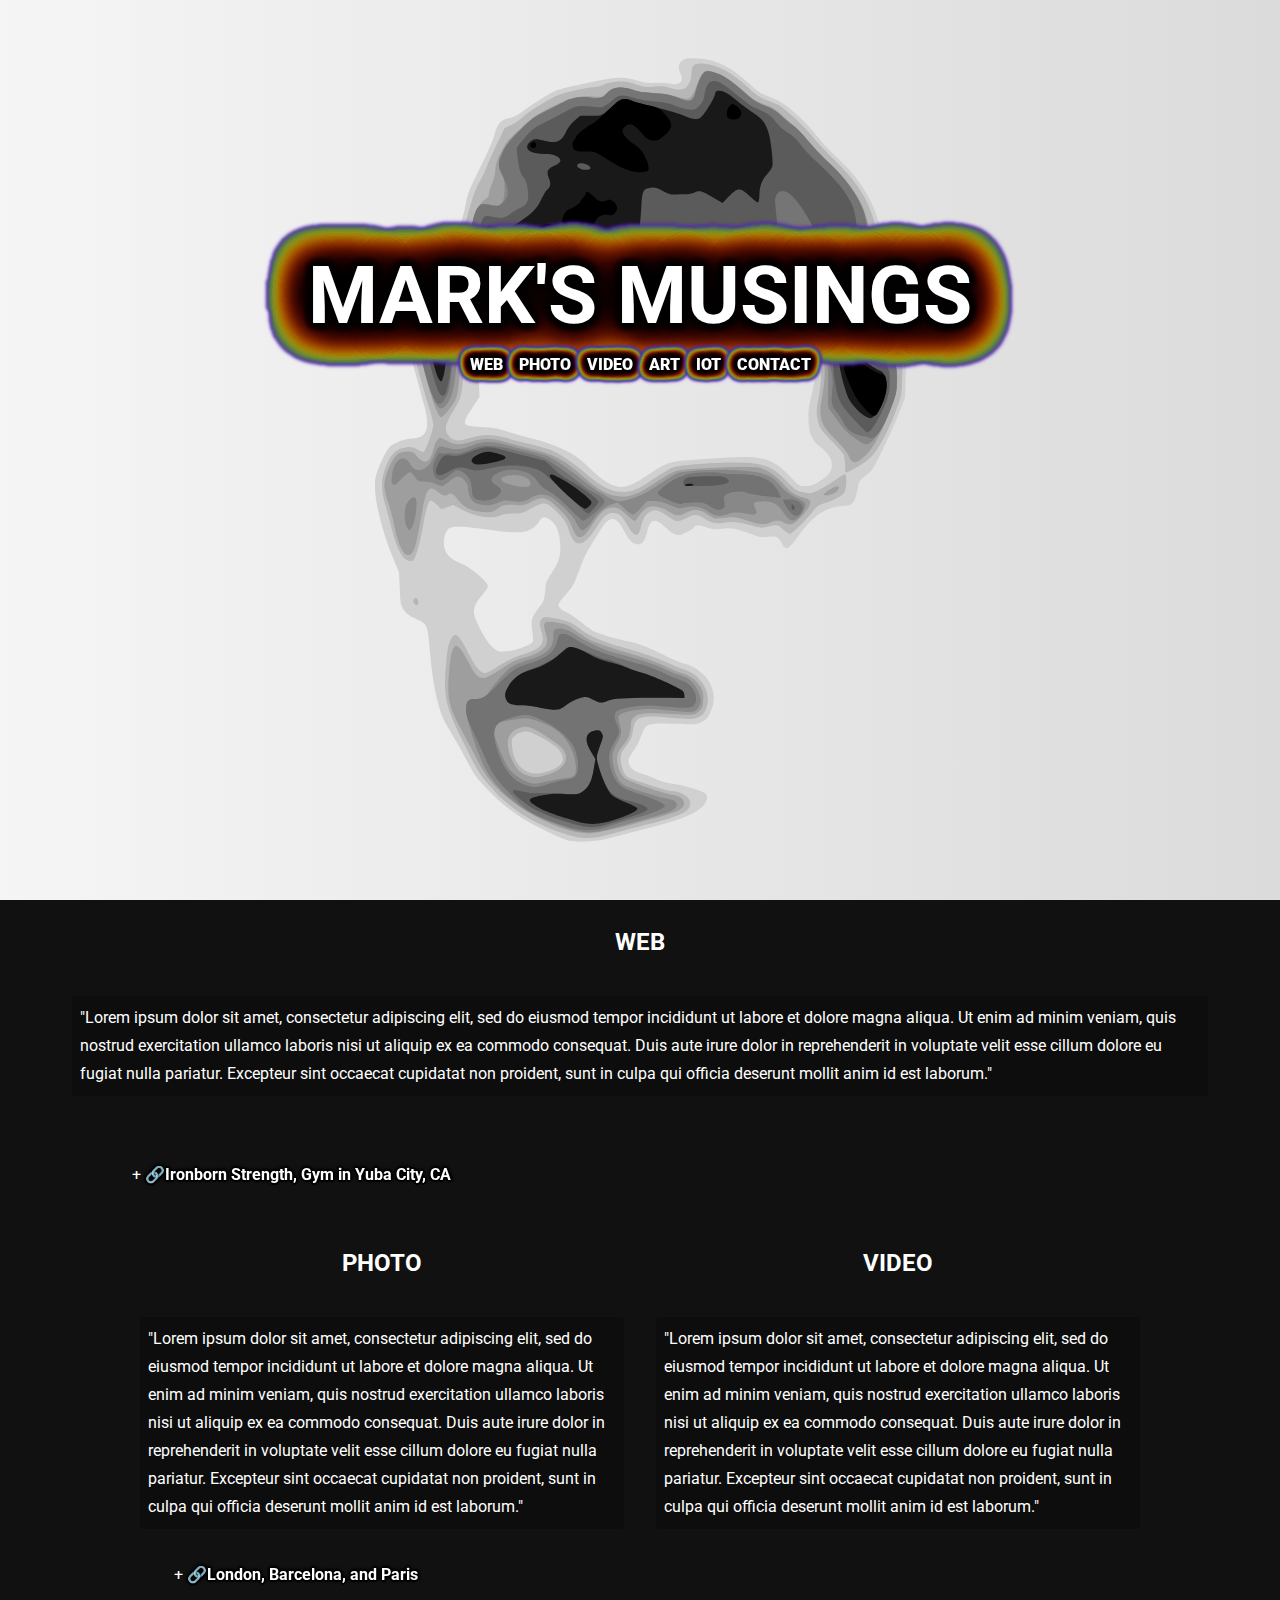
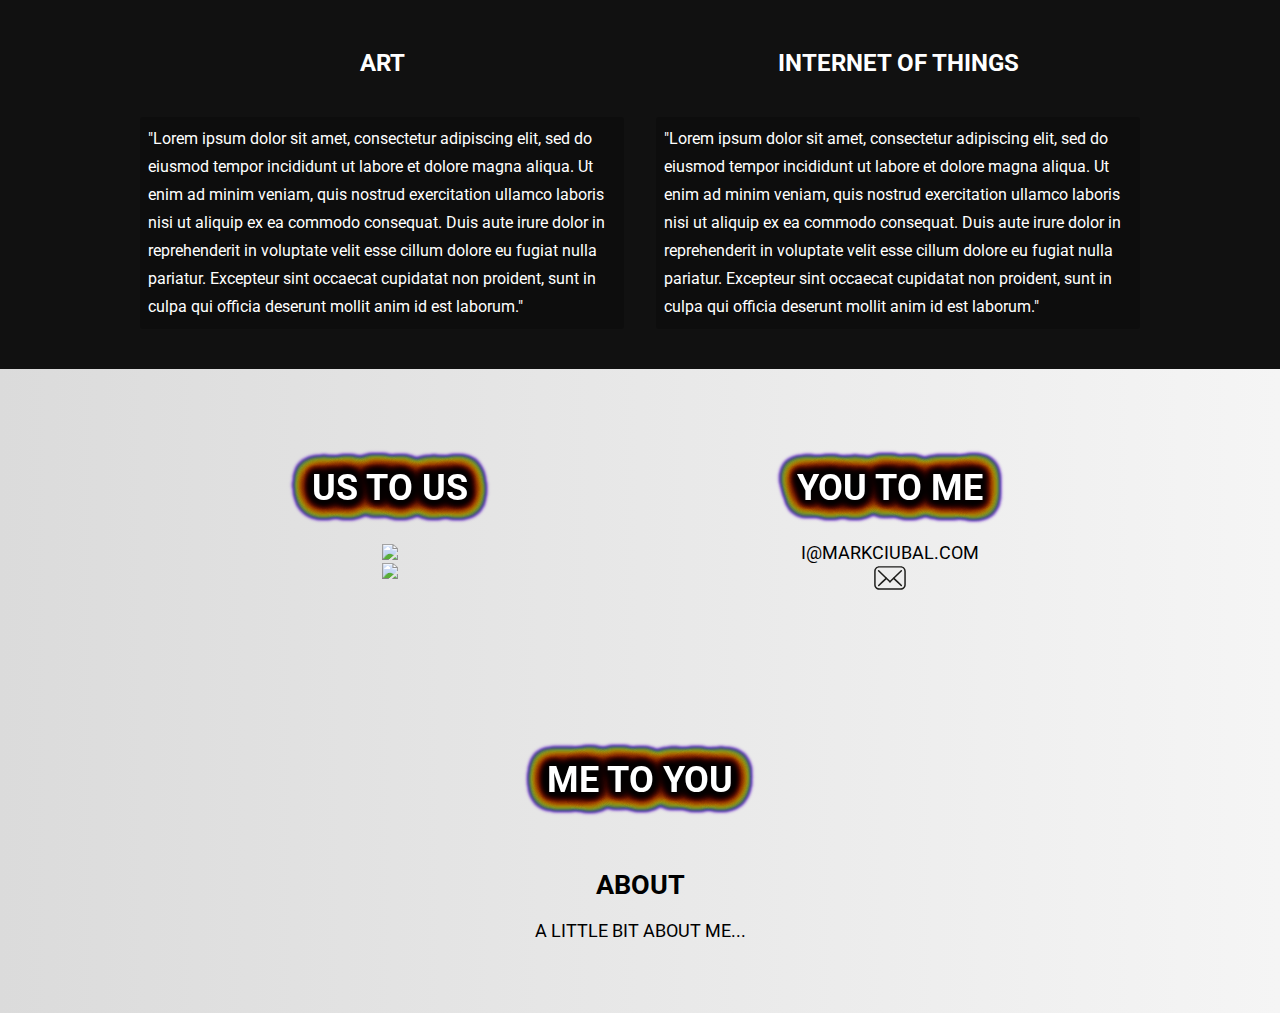
==== commit 4a557760: "Adjusting hero image and content." ====
--- a/index.html
+++ b/index.html
@@ -101,8 +101,8 @@
     <footer id="footer">
         <section>
             <h1>Us to Us</h1>
-            <a href="https://www.instagram.com/mdciuba/" target="_blank" class="instagram"
-                src="https://upload.wikimedia.org/wikipedia/commons/thumb/2/2a/Instagram_logo.svg/1280px-Instagram_logo.svg.png" />
+            <a href="https://www.instagram.com/mdciuba/" target="_blank"><img class="instagram"
+                    src="https://upload.wikimedia.org/wikipedia/commons/thumb/2/2a/Instagram_logo.svg/1280px-Instagram_logo.svg.png" />
             </a>
             <br />
             <a href="https://www.linkedin.com/in/mark-ciubal/" target="_blank"><img class="instagram"
--- a/assets/style.css
+++ b/assets/style.css
@@ -195,7 +195,7 @@
 
 footer h2 {
     padding: .5em;
-    padding-top: 20%;
+    padding-top: 10%;
 }
 
 footer p {
